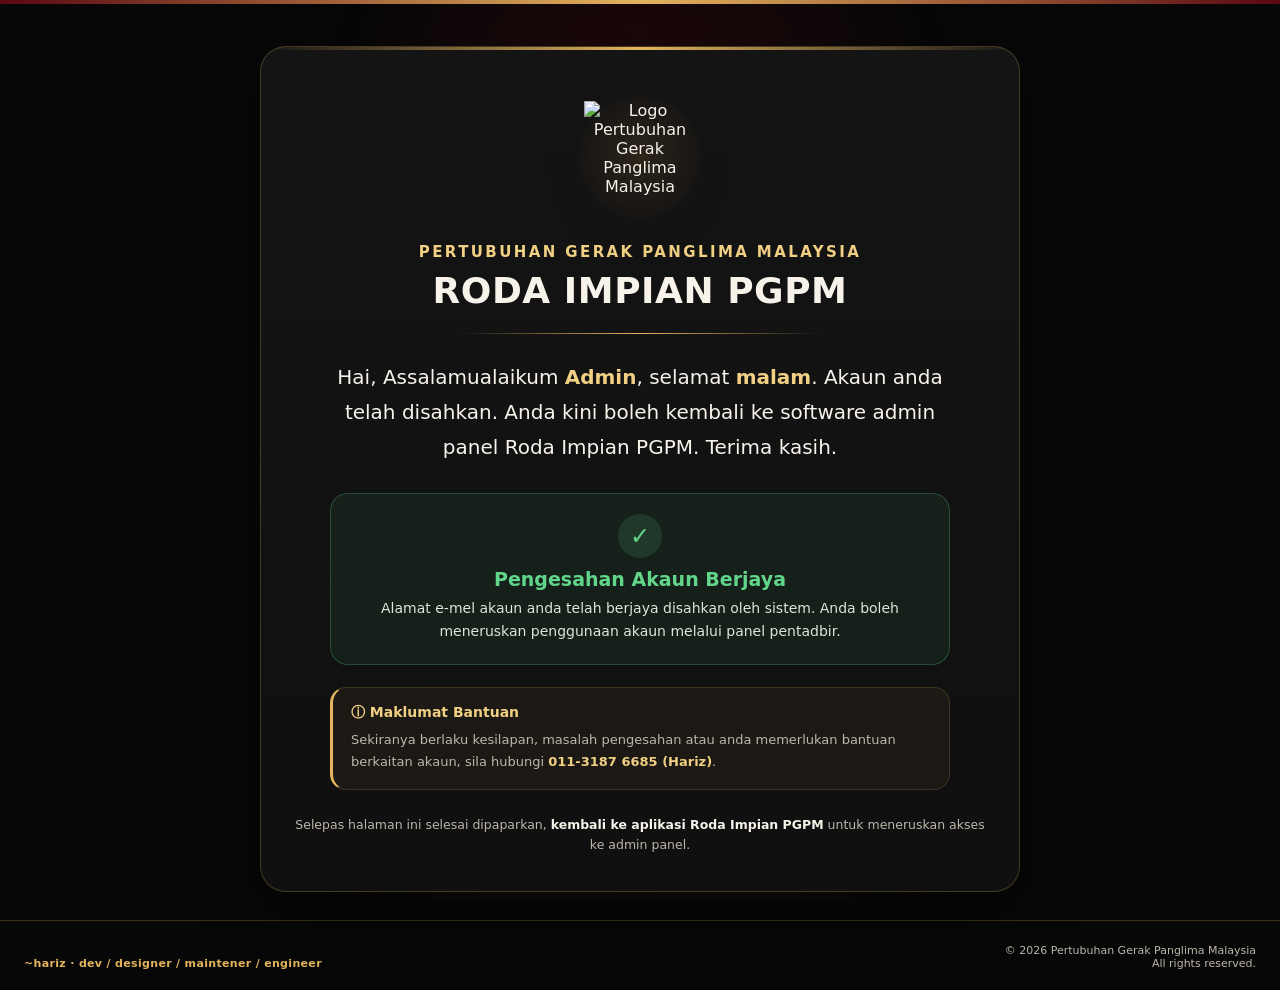
==== index.html @ bc80e134 "Add files via upload" ====
<!DOCTYPE html>
<html lang="ms">
<head>
<meta charset="UTF-8">
<meta name="viewport" content="width=device-width, initial-scale=1.0, viewport-fit=cover">
<meta name="theme-color" content="#5a0812">
<meta name="description" content="Pengesahan akaun Roda Impian PGPM — Pertubuhan Gerak Panglima Malaysia.">
<meta name="author" content="Pertubuhan Gerak Panglima Malaysia">
<meta name="robots" content="noindex,nofollow">
<meta property="og:title" content="Akaun Telah Disahkan — Roda Impian PGPM">
<meta property="og:description" content="Pengesahan akaun pentadbir Roda Impian PGPM.">
<meta property="og:type" content="website">
<link rel="icon" type="image/x-icon" href="assets/images/favicon/favicon.ico">
<link rel="icon" type="image/png" sizes="32x32" href="assets/images/favicon/favicon-32x32.png">
<link rel="icon" type="image/png" sizes="192x192" href="assets/images/favicon/android-chrome-192x192.png">
<link rel="apple-touch-icon" sizes="180x180" href="assets/images/favicon/apple-touch-icon.png">
<link rel="manifest" href="site.webmanifest">
<title>Akaun Disahkan — Roda Impian PGPM</title>

<style>
:root{
  --maroon:#5a0812;
  --maroon2:#7b101d;
  --gold:#e3b45d;
  --gold2:#f1cf83;
  --black:#070707;
  --panel:#101010;
  --panel2:#151515;
  --text:#f7f3eb;
  --muted:#bdb6aa;
  --line:rgba(227,180,93,.25);
  --success:#61d58a;
  --success-bg:rgba(97,213,138,.08);
  --warning:#e7b85e;
  --shadow:0 22px 60px rgba(0,0,0,.42);
}
*{box-sizing:border-box}
html{min-height:100%;scroll-behavior:smooth}
body{
  margin:0;min-height:100vh;background:var(--black);color:var(--text);
  font-family:Inter,ui-sans-serif,system-ui,-apple-system,BlinkMacSystemFont,"Segoe UI",sans-serif;
  display:flex;flex-direction:column;overflow-x:hidden;
}
body::before{
  content:"";position:fixed;inset:0;z-index:-3;
  background:
    radial-gradient(circle at 50% 15%,rgba(123,16,29,.25),transparent 32%),
    radial-gradient(circle at 50% 90%,rgba(227,180,93,.06),transparent 35%);
}
body::after{
  content:"";position:fixed;width:min(850px,80vw);height:min(850px,80vw);
  left:50%;top:50%;transform:translate(-50%,-50%);
  background:url("assets/images/pgpm-logo.png") center/contain no-repeat;
  opacity:.028;filter:grayscale(1);pointer-events:none;z-index:-2;
}
.topline{
  height:4px;background:linear-gradient(90deg,var(--maroon),var(--gold),var(--maroon));
  flex:none;
}
main{
  flex:1;display:flex;align-items:center;justify-content:center;
  padding:42px 18px 28px;
}
.shell{
  width:min(760px,100%);
  position:relative;
}
.card{
  position:relative;
  background:linear-gradient(180deg,rgba(21,21,21,.96),rgba(16,16,16,.96));
  border:1px solid var(--line);
  border-radius:26px;
  box-shadow:var(--shadow);
  overflow:hidden;
  text-align:center;
}
.card::before{
  content:"";position:absolute;inset:0 0 auto 0;height:3px;
  background:linear-gradient(90deg,transparent,var(--gold),transparent);
}
.header{padding:46px 28px 18px}
.logo-wrap{
  width:128px;height:128px;margin:0 auto 22px;
  display:grid;place-items:center;border-radius:50%;
  background:radial-gradient(circle,rgba(227,180,93,.12),rgba(227,180,93,.02) 65%,transparent 70%);
  filter:drop-shadow(0 12px 28px rgba(0,0,0,.38));
}
.logo-wrap img{width:112px;height:112px;object-fit:contain}
.org{
  margin:0;color:var(--gold2);font-size:clamp(13px,2vw,15px);
  letter-spacing:.16em;font-weight:800;text-transform:uppercase;
}
.app-title{
  margin:10px 0 0;font-size:clamp(25px,5vw,36px);line-height:1.12;
  font-weight:900;letter-spacing:.015em;
}
.separator{
  width:min(360px,70%);height:1px;margin:22px auto 0;
  background:linear-gradient(90deg,transparent,var(--gold),transparent);
}
.content{padding:8px 28px 36px}
.greeting{
  margin:0 auto;max-width:620px;font-size:clamp(17px,2.5vw,20px);
  line-height:1.75;color:var(--text);
}
.greeting strong{color:var(--gold2);font-weight:900}
.status{
  margin:28px auto 0;max-width:620px;padding:20px 22px;
  border:1px solid rgba(97,213,138,.25);
  border-radius:18px;background:var(--success-bg);
}
.status-icon{
  width:44px;height:44px;margin:0 auto 10px;border-radius:50%;
  display:grid;place-items:center;background:rgba(97,213,138,.13);
  color:var(--success);font-size:24px;font-weight:900;
}
.status h2{margin:0 0 7px;font-size:19px;color:var(--success)}
.status p{margin:0;color:#d8e7dc;font-size:14px;line-height:1.65}
.help{
  margin:22px auto 0;max-width:620px;text-align:left;
  padding:16px 18px;border-radius:16px;
  background:rgba(227,180,93,.055);
  border:1px solid rgba(227,180,93,.16);
  border-left:3px solid var(--gold);
}
.help-title{
  display:flex;align-items:center;gap:9px;color:var(--gold2);
  font-weight:800;font-size:14px;margin-bottom:7px;
}
.help p{margin:0;color:var(--muted);font-size:13px;line-height:1.7}
.phone{color:var(--gold2);font-weight:800;white-space:nowrap}
.return-note{
  margin:25px 0 0;color:var(--muted);font-size:12.5px;line-height:1.6;
}
.return-note strong{color:var(--text)}
footer{
  flex:none;min-height:70px;padding:16px 24px 20px;
  border-top:1px solid var(--line);
  display:flex;align-items:flex-end;justify-content:space-between;gap:20px;
  color:var(--muted);font-size:11px;
}
.signature{color:var(--gold);font-weight:800;letter-spacing:.03em}
.copyright{text-align:right}
@media(max-width:600px){
  main{padding:24px 12px 18px}
  .header{padding:34px 18px 14px}
  .content{padding:5px 18px 28px}
  .logo-wrap{width:108px;height:108px;margin-bottom:18px}
  .logo-wrap img{width:94px;height:94px}
  .card{border-radius:20px}
  .greeting{font-size:16px;line-height:1.7}
  footer{padding:14px 15px 18px;align-items:center}
  .signature{max-width:45%}
  .copyright{max-width:50%}
}
@media(prefers-reduced-motion:no-preference){
  .card{animation:cardIn .65s ease both}
  .logo-wrap{animation:logoIn .8s .1s ease both}
  @keyframes cardIn{from{opacity:0;transform:translateY(14px)}to{opacity:1;transform:none}}
  @keyframes logoIn{from{opacity:0;transform:scale(.88)}to{opacity:1;transform:scale(1)}}
}
</style>
</head>

<body>
<div class="topline"></div>

<main>
  <section class="shell" aria-labelledby="pageTitle">
    <div class="card">
      <header class="header">
        <div class="logo-wrap">
          <img src="assets/images/pgpm-logo.png" alt="Logo Pertubuhan Gerak Panglima Malaysia">
        </div>
        <p class="org">Pertubuhan Gerak Panglima Malaysia</p>
        <h1 id="pageTitle" class="app-title">RODA IMPIAN PGPM</h1>
        <div class="separator"></div>
      </header>

      <div class="content">
        <p id="greeting" class="greeting">
          Hai, Assalamualaikum <strong id="username">Admin</strong>, selamat <strong id="dayPeriod">malam</strong>.
          Akaun anda telah disahkan. Anda kini boleh kembali ke software admin panel Roda Impian PGPM.
          Terima kasih.
        </p>

        <div class="status" role="status" aria-live="polite">
          <div class="status-icon">✓</div>
          <h2>Pengesahan Akaun Berjaya</h2>
          <p>Alamat e-mel akaun anda telah berjaya disahkan oleh sistem. Anda boleh meneruskan penggunaan akaun melalui panel pentadbir.</p>
        </div>

        <div class="help">
          <div class="help-title">ⓘ Maklumat Bantuan</div>
          <p>
            Sekiranya berlaku kesilapan, masalah pengesahan atau anda memerlukan bantuan berkaitan akaun,
            sila hubungi <span class="phone">011-3187 6685 (Hariz)</span>.
          </p>
        </div>

        <p class="return-note">
          Selepas halaman ini selesai dipaparkan, <strong>kembali ke aplikasi Roda Impian PGPM</strong> untuk meneruskan akses ke admin panel.
        </p>
      </div>
    </div>
  </section>
</main>

<footer>
  <div class="signature">~hariz · dev / designer / maintener / engineer</div>
  <div class="copyright">© 2026 Pertubuhan Gerak Panglima Malaysia<br>All rights reserved.</div>
</footer>

<script>
(function(){
  const params = new URLSearchParams(window.location.search);
  const user = (params.get("username") || params.get("user") || "").trim();
  const usernameEl = document.getElementById("username");
  const periodEl = document.getElementById("dayPeriod");

  if(user){
    usernameEl.textContent = user;
  }

  const hour = new Date().getHours();
  let period = "malam";
  if(hour >= 5 && hour < 12) period = "pagi";
  else if(hour >= 12 && hour < 15) period = "tengah hari";
  else if(hour >= 15 && hour < 19) period = "petang";
  periodEl.textContent = period;

  // Supports Supabase redirects that place username in the URL.
  // Example:
  // https://rodaimpianpgpm.pages.dev/?username=hariz
})();
</script>
</body>
</html>
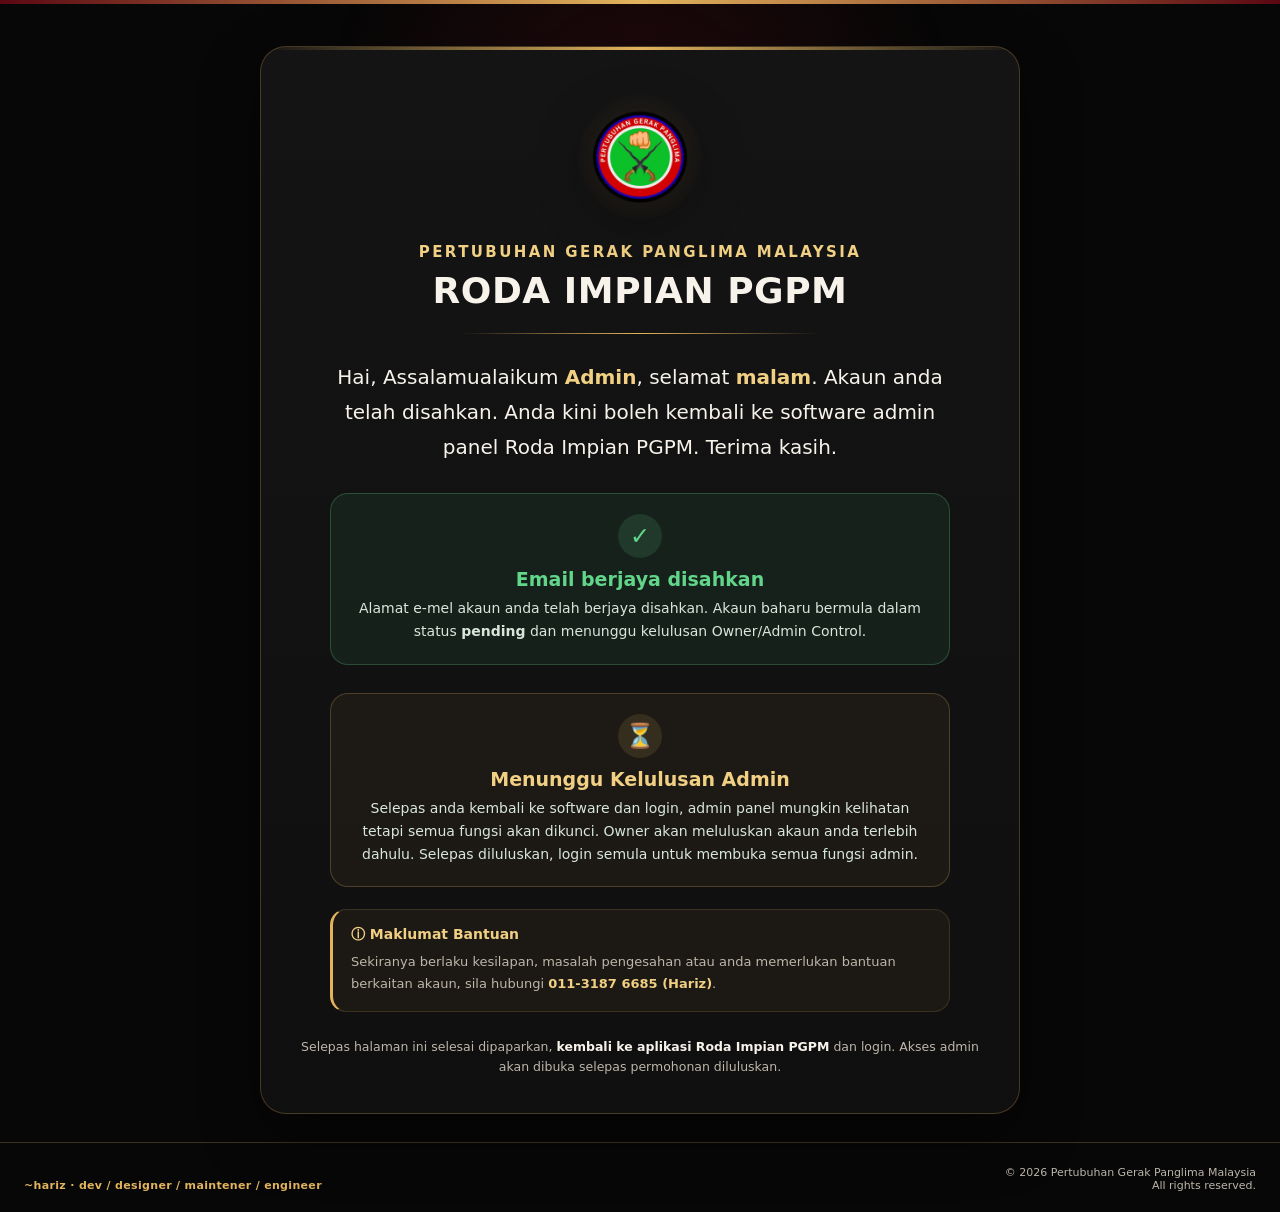
==== commit 2c37acbc: "Add files via upload" ====
--- a/index.html
+++ b/index.html
@@ -186,9 +186,11 @@
 
         <div class="status" role="status" aria-live="polite">
           <div class="status-icon">✓</div>
-          <h2>Pengesahan Akaun Berjaya</h2>
-          <p>Alamat e-mel akaun anda telah berjaya disahkan oleh sistem. Anda boleh meneruskan penggunaan akaun melalui panel pentadbir.</p>
+          <h2>Email berjaya disahkan</h2>
+          <p>Alamat e-mel akaun anda telah berjaya disahkan. Akaun baharu bermula dalam status <strong>pending</strong> dan menunggu kelulusan Owner/Admin Control.</p>
         </div>
+
+        <div class="status" style="border-color:rgba(227,180,93,.25);background:rgba(227,180,93,.055)"><div class="status-icon" style="color:var(--warning);background:rgba(227,180,93,.12)">⏳</div><h2 style="color:var(--gold2)">Menunggu Kelulusan Admin</h2><p>Selepas anda kembali ke software dan login, admin panel mungkin kelihatan tetapi semua fungsi akan dikunci. Owner akan meluluskan akaun anda terlebih dahulu. Selepas diluluskan, login semula untuk membuka semua fungsi admin.</p></div>
 
         <div class="help">
           <div class="help-title">ⓘ Maklumat Bantuan</div>
@@ -199,7 +201,7 @@
         </div>
 
         <p class="return-note">
-          Selepas halaman ini selesai dipaparkan, <strong>kembali ke aplikasi Roda Impian PGPM</strong> untuk meneruskan akses ke admin panel.
+          Selepas halaman ini selesai dipaparkan, <strong>kembali ke aplikasi Roda Impian PGPM</strong> dan login. Akses admin akan dibuka selepas permohonan diluluskan.
         </p>
       </div>
     </div>
